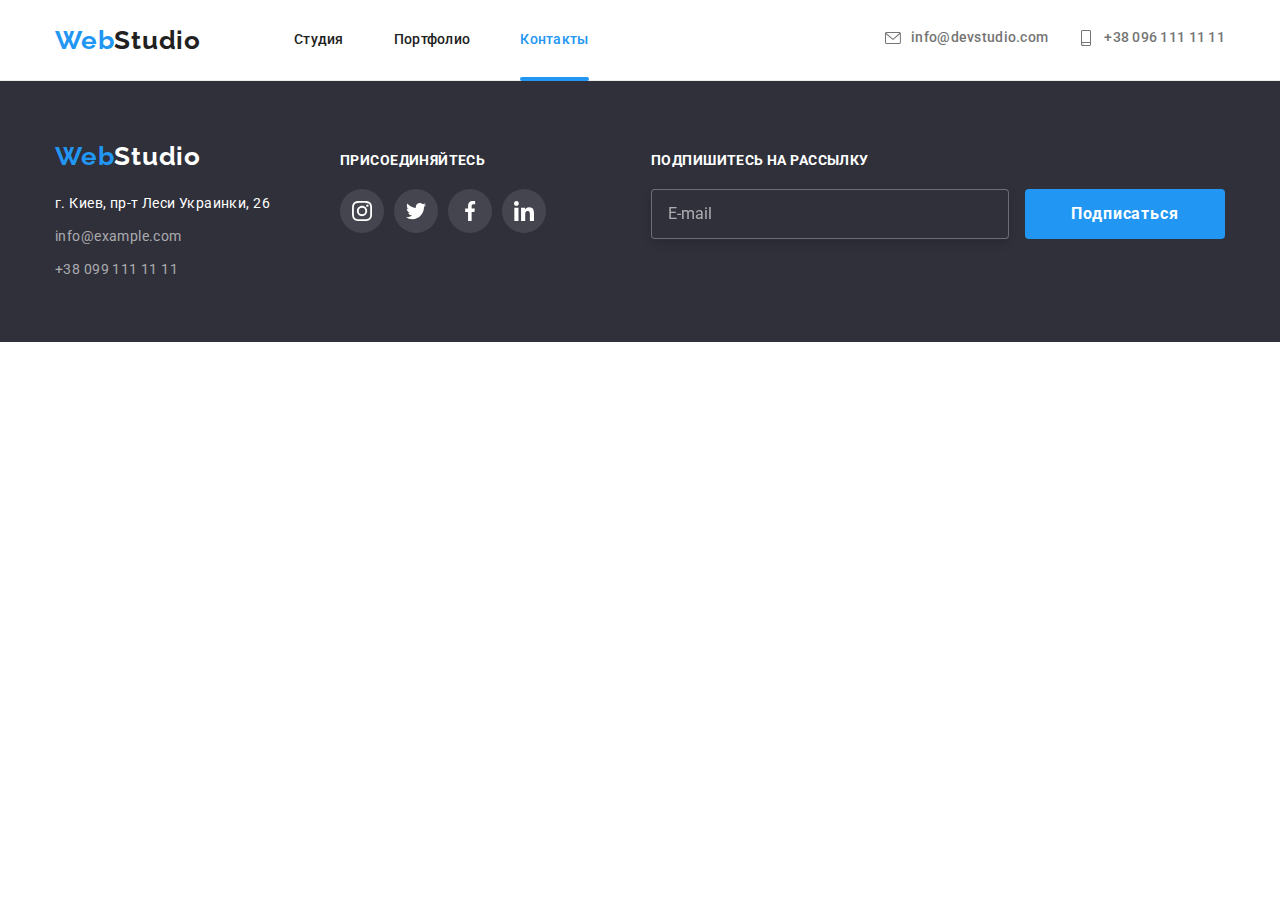
==== contacts.html @ 68cc7a96 "Initial commit" ====
<!DOCTYPE html>
<html lang="ru">
<head>
    <meta charset="UTF-8">
    <meta http-equiv="X-UA-Compatible" content="IE=edge">
    <meta name="viewport" content="width=device-width, initial-scale=1.0">
    <title>Contacts</title>
    <link href="https://fonts.googleapis.com/css2?family=Raleway:wght@700&family=Roboto:wght@400;500;700;900&display=swap"
        rel="stylesheet">
    <link rel="stylesheet" href="https://cdnjs.cloudflare.com/ajax/libs/modern-normalize/1.0.0/modern-normalize.min.css" />
    <link rel="stylesheet" href="./css/styles.css">
</head>
<body>
    <!-- Шапка -->
<header class="page-header">
    <div class="container flex-container">
        <nav class="nav-box">
            <a href="" class="logo"><span class="accent">Web</span>Studio</a>
            <ul class="site-nav list">
                <li class="item">
                    <a href="./index.html" class="link">Студия</a>
                </li>
                <li class="item">
                    <a href="./portfolio.html" class="link ">Портфолио</a>
                </li>
                <li class="item">
                    <a href="./contacts.html" class="link current">Контакты</a>
                </li>
            </ul>
        </nav>
        <ul class="contacts list">
            <li class="contacts-item">
                <a href="mailto:info@devstudio.com" class="email">
                    <svg class="header-icon" width="16px">
                        <use href="./images/icons.svg#icon-envelope">
                        </use>
                    </svg>info@devstudio.com
                </a>
            </li>
            <li class="contacts-item">
                <a href="tel:+380961111111" class="tel">
                    <svg class="header-icon" width="16px">
                        <use href="./images/icons.svg#icon-smartphone"></use>
                    </svg>+38 096 111 11 11
                </a>
            </li>
        </ul>
    </div>
</header>
    
<!--Подвал-->
<footer class="footer">
    <div class="container">
        <div class="adress-thumb"><a href="./index.html" class="logo"><span class="accent">Web</span>Studio</a>
            <address class="address">
                <span class="footer-text">г. Киев, пр-т Леси Украинки, 26</span>
                <ul class="list">
                    <li class="footer-list">
                        <a href="mailto:info@example.com" class="contacts">info@example.com</a>
                    </li>
                    <li class="footer-list">
                        <a href="tel:+380991111111" class="contacts">+38 099 111 11 11</a>
                    </li>
                </ul>
            </address>
        </div>
        <div class="footer-links">
            <p class="footer-links-title">присоединяйтесь</p>
            <ul class="social-list list">
                <li class="social-item">
                    <a href="" class="social-link" aria-label="Instagram"><svg class="social-icon" width="20"
                            height="20">
                            <use href="./images/icons.svg#icon-instagram"></use>
                        </svg>
                    </a>
                </li>
                <li class="social-item">
                    <a href="" class="social-link" aria-label="Twitter"><svg class="social-icon" width="20" height="20">
                            <use href="./images/icons.svg#icon-twitter"></use>
                        </svg>
                    </a>
                </li>
                <li class="social-item">
                    <a href="" class="social-link" aria-label="Facebook">
                        <svg class="social-icon" width="20" height="20">
                            <use href="./images/icons.svg#icon-facebook"></use>
                        </svg>
                    </a>
                </li>
                <li class="social-item">
                    <a href="" class="social-link" aria-label="Linkedin">
                        <svg class="social-icon" width="20" height="20">
                            <use href="./images/icons.svg#icon-linkedin"></use>
                        </svg>
                    </a>
                </li>
            </ul>
        </div>
        <div class="subscription">
            <h2 class="footer-links-title">Подпишитесь на рассылку</h2>
            <form class="footer-form">
                <input type="email" name="subscription" placeholder="E-mail">
                <button type="submit" class="button">Подписаться</button>
            </form>
        </div>
    </div>

</footer>
    </body>
</html>
---- css/styles.css ----
:root {
  /* Text colors */
  --text-color: #757575;
  --title-color: #212121;
  --white-color: #ffffff;
  --white-transparency-06: rgba(255, 255, 255, 0.6);
  --modal-placeholder-color: rgba(117, 117, 117, 0.5);
  --footer-placeholder-color: rgba(255, 255, 255, 0.6);

  /* Button colors */
  --accent-color: #2196f3;
  --hover-color: #188ce8;

  /* Background colors */
  --primary-bkgrnd: #ffffff;
  --secondary-bkgrnd: #f5f4fa;
  --button-bkgrnd: #f5f4fa;
  --hero-bkgrnd: #c4c4c4;
  --icon-bkgrnd: #f5f4fa;
  --footer-icon-bkgrnd: rgba(255, 255, 255, 0.1);
  --card-overlay: rgba(33, 150, 243, 0.9);
  --footer-background-color: rgba(47, 48, 58, 1);

  /* Border colors */
  --header-border: #ececec;
  --portfolio-card-border: #eeeeee;
  --clients-border: #afb1b8;

  /* Timing function */
  --timing-function: cubic-bezier(0.4, 0, 0.2, 1);

  /* Тень */
  --filter-button-shadow: 0px 3px 1px rgba(0, 0, 0, 0.1),
    0px 1px 2px rgba(0, 0, 0, 0.08), 0px 2px 2px rgba(0, 0, 0, 0.12);
  --team-card-shadow: 0px 1px 3px rgba(0, 0, 0, 0.12),
    0px 1px 1px rgba(0, 0, 0, 0.14), 0px 2px 1px rgba(0, 0, 0, 0.2);
  --portfolio-card-shadow: 0px 1px 1px rgba(0, 0, 0, 0.12),
    0px 4px 4px rgba(0, 0, 0, 0.06), 1px 4px 6px rgba(0, 0, 0, 0.16);

  /* icon colors */
  --icon-color: #afb1b8;
  --form-icon-color: rgba(33, 33, 33, 1);
  --checkbox-color: rgba(33, 33, 33, 1);

  /* Overlay color */
  --Hero-overlay: rgba(47, 48, 58, 0.4);

  /* Cards distance */
  --cards-gap: 30px;
}

/* ОБЩИЕ СТИЛИ */
body {
  background-color: var(--primary-bkgrnd);
  color: var(--text-color);
  font-family: roboto, sans-serif;
}

.list {
  list-style: none;
  margin: 0;
  padding: 0;
}

.container {
  margin: 0 auto;
  width: 1200px;
  padding: 0 15px;
}

img {
  display: block;
  max-width: 100%;
}

/* Скрытие заголовков */
.visually-hidden {
  position: absolute;
  width: 1px;
  height: 1px;
  margin: -1px;
  border: 0;
  padding: 0;
  white-space: nowrap;
  clip-path: inset(100%);
  clip: rect(0 0 0 0);
  overflow: hidden;
}

/* ШАПКА САЙТА */

.page-header {
  border-bottom: 1px solid var(--header-border);
}

.flex-container {
  display: flex;
}

.logo {
  display: block;
  margin-right: 93px;
  color: var(--title-color);
  text-decoration: none;
  font-family: Raleway, sans-serif;
  font-weight: 700;
  font-size: 26px;
  line-height: 1.19;
  letter-spacing: 0.03em;
}

.accent {
  color: var(--accent-color);
}

/* Навигация сайта */

.nav-box {
  display: flex;
  align-items: center;
}

.site-nav {
  display: flex;
}

.site-nav > .item:not(:last-child) {
  margin-right: 50px;
}

.site-nav .link {
  display: block;
  padding-top: 32px;
  padding-bottom: 32px;
  color: var(--title-color);
  text-decoration: none;
  font-weight: 500;
  font-size: 14px;
  line-height: 1.14;
  letter-spacing: 0.02em;
  transition: color 250ms var(--timing-function);
}

.site-nav .item {
  position: relative;
}

.site-nav .current.link::after {
  content: '';
  display: block;
  position: absolute;
  bottom: -1px;
  width: 100%;
  height: 4px;
  border-radius: 2px;
  background-color: var(--accent-color);
}

.site-nav .link:hover,
.site-nav .link:focus {
  color: var(--accent-color);
}

.link.current {
  color: var(--accent-color);
}

/* Контакты */

.email {
  color: var(--text-color);
  display: inline-flex;
  align-items: center;
  transition: color 250ms var(--timing-function);
}

.tel {
  color: var(--text-color);
  display: inline-flex;
  align-items: center;
  transition: color 250ms var(--timing-function);
}

.contacts .email,
.contacts .tel {
  text-decoration: none;
  font-weight: 500;
  font-size: 14px;
  line-height: 1.14;
  letter-spacing: 0.02em;
}

.header-icon {
  width: 16px;
  height: 16px;
  margin-right: 10px;
  fill: currentColor;
}

.contacts-item + .contacts-item {
  margin-left: 30px;
}

.page-header .contacts {
  display: flex;
  margin-left: auto;
  align-items: center;
}

.email:hover,
.email:focus {
  color: var(--accent-color);
}

.tel:hover,
.tel:focus {
  color: var(--accent-color);
}

/* ГЕРОЙ */

.hero {
  padding-top: 200px;
  padding-bottom: 200px;
  text-align: center;
  color: var(--white-color);
  width: 1600px;
  height: 600px;
  margin-left: auto;
  margin-right: auto;
  background-image: linear-gradient(var(--Hero-overlay), var(--Hero-overlay)),
    url(../images/bgrnd-img.jpg);
  background-color: var(--hero-bkgrnd);
}

.hero-title {
  margin-top: 0;
  margin-bottom: 30px;
  margin-right: auto;
  margin-left: auto;
  max-width: 696px;
  font-weight: 900;
  font-size: 44px;
  line-height: 1.36;
  letter-spacing: 0.06em;
  text-transform: uppercase;
  text-align: center;
}

/* Кнопка */

.button {
  border: none;
  display: inline-block;
  min-width: 200px;
  border-radius: 4px;
  padding: 10px 32px;
  background-color: var(--accent-color);
  color: var(--white-color);
  transition: background-color 250ms var(--timing-function);

  font-family: Roboto;
  font-weight: 700;
  font-size: 16px;
  line-height: 1.87;
  cursor: pointer;
  align-items: center;
  text-align: center;
  letter-spacing: 0.06em;
}

.button:hover,
button:focus {
  background-color: var(--hover-color);
}

.title {
  margin: 0;
  color: var(--title-color);
  font-weight: 700;
  font-size: 36px;
  line-height: 1.17;
  text-align: center;
  letter-spacing: 0.03em;
}

/* Модальное окно */

.hero-backdrop {
  position: fixed;
  left: 0;
  top: 0;
  width: 100%;
  height: 100%;
  background-color: rgba(0, 0, 0, 0.2);
  opacity: 1;
  transition: opacity 250ms var(--timing-function);
}

.hero-backdrop.is-hidden {
  opacity: 0;
  pointer-events: none;
}

.hero-backdrop.is-hidden .hero-modal {
  transform: translate(-50%, -50%) scale(0.5);
}

.hero-modal {
  position: absolute;
  z-index: 100;
  width: 528px;
  padding-top: 40px;
  padding-bottom: 40px;
  padding-left: 41px;
  padding-right: 39px;
  top: 50%;
  left: 50%;
  transform: translate(-50%, -50%) scale(1);
  background-color: var(--white-color);
  border-radius: 4px;
  transition: transform 250ms var(--timing-function);
  box-shadow: 0px 1px 3px rgba(0, 0, 0, 0.12), 0px 1px 1px rgba(0, 0, 0, 0.14),
    0px 2px 1px rgba(0, 0, 0, 0.2);
}

.button-close {
  position: absolute;
  display: inline-flex;
  top: 8px;
  right: 4px;
  border-radius: 50%;
  width: 30px;
  height: 30px;
  padding: 0;
  border: 1px solid rgba(0, 0, 0, 0.1);
  background-color: var(--white-color);
  color: #000;
  justify-content: center;
  align-items: center;
  transition: background-color 250ms var(--timing-function);
}

.icon-close {
  width: 18px;
  height: 18px;
  fill: currentColor;
  transition: color 250ms var(--timing-function);
}

.button-close:hover,
.button-close:focus {
  color: var(--accent-color);
}

/*формы модального окна  */

.form-title {
  display: block;
  color: var(--title-color);
  margin-bottom: 20px;
  text-align: center;
  Font-style: Bold;
  Font-size: 20px;
  Line-height: 1.15;
  Letter-spacing: 3%;
}

.form-label {
  color: var(--text-color);
  text-align: left;
  font-size: 12px;
  line-height: 1.17;
}

.order-form textarea {
  resize: none;
}

.inputarea {
  width: 448px;
  margin: 0;
  margin-left: auto;
  margin-right: auto;
  padding: 0;
  list-style: none;
  display: flex;
  flex-direction: column;
}

.inputarea-item {
  position: relative;
  display: flex;
  flex-direction: column;
}

.inputarea-item:not(:last-child) {
  margin-bottom: 10px;
}

.inputarea-item:last-child {
  margin-bottom: 20px;
}

.inputarea-item label {
  margin-bottom: 4px;
}

.inputarea-item input {
  border: 1px solid rgba(33, 33, 33, 0.2);
  border-radius: 4px;
  padding: 11px 12px;
  padding-left: 42px;
  transition: border 250ms var(--timing-function);
}

.form-input:focus {
  border: 1px solid #2196f3;
  box-sizing: border-box;
  border-radius: 4px;
  outline: transparent;
}

.form-input:focus ~ .form-thumb{
  color: var(--accent-color);
}

.form-icon {
  position: absolute;
  bottom: 11px;
  left: 12px;
  fill: currentColor;
}

.form-thumb{
  color: var(--form-icon-color);
  transition: color 250ms var(--timing-function);
}

.inputarea-item textarea::placeholder {
  font-size: 14px;
  line-height: 1.14;
  color: var(--modal-placeholder-color);
}

.inputarea-item textarea {
  padding: 12px 16px;
  border: 1px solid rgba(33, 33, 33, 0.2);
  border-radius: 4px;
  height: 138px;
  transition: border 250ms var(--timing-function);
}

/* Форма принятия условий */

.order-form button {
  display: block;
  margin-left: auto;
  margin-right: auto;
}

.agreement-form label {
  font-size: 14px;
  line-height: 1.71;
}

.agreement-form a {
  color: var(--accent-color);
}

.agreement-form {
  position: relative;
  display: flex;
  align-items: center;
  justify-content: center;
  margin-bottom: 30px;
}

/* Чекбокс */

.form-checkbox{
  width: 16px;
  height: 15px;
  }

.checkbox-icon{
position: absolute;
top: 50%;
left: 13px;
transform: translate(0, -50%);
fill: var(--checkbox-color);
transition: background-color 250ms var(--timing-function);
}

.checkbox-input:checked ~ .form-checkbox .checkbox-icon{
background-color: var(--accent-color);
border-radius: 1px;
fill: var(--white-color);
}

.active{
  fill: transparent;
  transition: fill 250ms var(--timing-function);
}

/* ОСОБЕННОСТИ */

.features-list {
  display: flex;
}

.features-list > .item:not(:last-child) {
  margin-right: 30px;
}

.features-list .item {
  flex-basis: 270px;
}

.features {
  padding-top: 94px;
  padding-bottom: 94px;
}

.features-list .feature-title {
  color: var(--title-color);
  font-weight: 700;
  font-size: 14px;
  line-height: 1.14;
  letter-spacing: 0.03em;
  text-transform: uppercase;
}

.features-list .feature-text {
  color: var(--text-color);
  font-size: 14px;
  line-height: 1.71;
  letter-spacing: 0.03em;
}

.feature-title {
  margin: 0 0 10px;
}

.feature-text {
  margin: 0;
}

/* Оформление иконки */

.thumb {
  display: flex;
  justify-content: center;
  align-items: center;
  height: 120px;
  margin-bottom: 30px;
  background-color: var(--icon-bkgrnd);
  border-radius: 4px;
}

.feature-icon {
  width: 70px;
  height: 70px;
}

/* НАШЕ ЗАНЯТИЕ */

.jobs-list {
  display: flex;
}

.jobs-list .item + .item {
  margin-left: 30px;
}

.jobs {
  padding-bottom: 94px;
}

.jobs .title {
  margin-bottom: 50px;
}

.jobs-thumb {
  position: relative;
  z-index: -100;
}

.text-area > .jobs-descr {
  margin: 0;
}

.text-area {
  content: '';
  position: absolute;
  display: inline-flex;
  left: 0;
  bottom: 0;
  width: 100%;
  min-height: 70px;
  align-items: center;
  justify-content: center;
  background-color: rgba(47, 48, 58, 0.8);
}

/* НАША КОМАНДА*/

.team-list {
  display: flex;
  flex-wrap: wrap;
  margin-top: calc(-1 * var(--cards-gap));
  margin-left: calc(-1 * var(--cards-gap));
}

.team-list .item {
  background-color: var(--white-color);
}

.team-list > .item {
  flex-basis: calc(100% / 4 - var(--cards-gap));
  margin-top: var(--cards-gap);
  margin-left: var(--cards-gap);
  box-shadow: var(--team-card-shadow);
  border-radius: 0px 0px 4px 4px;
}

.team-card-content {
  padding-top: 30px;
  padding-bottom: 30px;
  padding-left: 32px;
  padding-right: 32px;
}

.team {
  padding-top: 94px;
  padding-bottom: 94px;
  background-color: var(--secondary-bkgrnd);
}

.team .title {
  margin-bottom: 50px;
}

.team .name {
  text-align: center;
  margin: 0 0 10px;
  color: var(--title-color);
  font-weight: 500;
  font-size: 16px;
  line-height: 1.19;
  letter-spacing: 0.03em;
}

.team .prof {
  text-align: center;
  margin: 0;
  margin-bottom: 16px;
  font-size: 16px;
  line-height: 1.19;
  letter-spacing: 0.03em;
}

/* Ссылки на соц. сети */
.social-list {
  display: flex;
  justify-content: center;
}

.social-item + .social-item {
  margin-left: 10px;
}

.social-link {
  display: inline-flex;
  justify-content: center;
  align-items: center;
  border-radius: 50%;
  width: 44px;
  height: 44px;
  color: var(--icon-color);
  transition: background-color 250ms var(--timing-function),
    color 250ms var(--timing-function);
}

.social-icon {
  fill: currentColor;
  background-size: 50px;
}

.social-link:hover,
.social-link:focus {
  background-color: var(--accent-color);
  color: var(--white-color);
}

/* КЛИЕНТЫ */

.clients {
  padding-top: 94px;
  padding-bottom: 94px;
}

.clients-title {
  margin-bottom: 50px;
}

.clients-list {
  display: flex;
}

.clients-item {
  display: inline-flex;
}

.clients-item + .clients-item {
  margin-left: 30px;
}

.clients-link {
  min-width: 170px;
  min-height: 92px;
  flex-basis: 170px;
  display: inline-flex;
  justify-content: center;
  align-items: center;
  border: 1px solid var(--clients-border);
  color: var(--icon-color);
  border-radius: 4px;
  transition: color 250ms var(--timing-function),
    border 250ms var(--timing-function);
}

.clients-link:hover,
.clients-link:focus {
  border: 1px solid var(--accent-color);
  color: var(--accent-color);
}

.clients-icon {
  fill: currentColor;
}

/* ПОРТФОЛИО */

.works {
  padding-top: 94px;
  padding-bottom: 94px;
}

.works .title {
  display: none;
}

/* Кнопки */

.button-list {
  display: flex;
  justify-content: center;
  margin-bottom: 50px;
}

.button-item + .button-item {
  margin-left: 8px;
}

.filter-btn {
  border-radius: 4px;
  border: none;
  padding: 6px 22px;
  min-width: 73px;
  color: var(--title-color);
  background-color: var(--button-bkgrnd);
  font-family: Roboto;
  font-weight: 500;
  font-size: 16px;
  line-height: 1.62;
  cursor: pointer;
  text-align: center;
  letter-spacing: 0.03em;
  transition: background-color 250ms var(--timing-function),
    color 250ms var(--timing-function), box-shadow 250ms var(--timing-function);
}

.filter-btn:hover,
.filter-btn:focus {
  color: var(--white-color);
  background-color: var(--accent-color);
  box-shadow: var(--filter-button-shadow);
}

/* Сетка */

.works-list {
  display: flex;
  flex-wrap: wrap;
  margin-top: calc(-1 * var(--cards-gap));
  margin-left: calc(-1 * var(--cards-gap));
}

.works-item {
  flex-basis: calc(100% / 3 - 30px);
  margin-left: var(--cards-gap);
  margin-top: var(--cards-gap);
}

.works-list .link {
  text-decoration: none;
  margin: 0;
}

.works-list .works-title {
  margin: 0 0 4px;
  color: var(--title-color);
  font-size: 18px;
  line-height: 2;
  letter-spacing: 0.06em;
}

.works-list .works-type {
  color: var(--text-color);
  font-size: 16px;
  line-height: 1.87;
  letter-spacing: 0.03em;
}

.card-content {
  border: 1px solid var(--portfolio-card-border);
  border-top: none;
  padding-top: 20px;
  padding-bottom: 20px;
  padding-left: 24px;
  padding-right: 24px;
}

.works-type {
  margin: 0;
}

.works-link {
  display: inline-block;
  transition: box-shadow 250ms var(--timing-function);
}

.works-link:hover,
.works-link:focus {
  box-shadow: var(--portfolio-card-shadow);
}

.works-thumb {
  position: relative;
  overflow: hidden;
}

.card-overlay {
  position: absolute;
  top: 0;
  left: 0;
  width: 100%;
  height: 100%;
  transform: translate(0, 100%);
  padding: 63px 24px;
  background-color: var(--card-overlay);
  opacity: 0;
  transition: transform 750ms var(--timing-function),
  opacity 750ms var(--timing-function);
}

.overlay-text {
  color: var(--white-color);
  font-weight: 400;
  font-size: 18px;
  line-height: 1.56;
  letter-spacing: 0.03em;
  margin: 0;
}

.works-link:hover .card-overlay,
.works-link:focus .card-overlay {
  transform: translate(0, 0);
  opacity: 1;
}

/* ФУТЕР */

.footer .logo {
  margin-right: 0;
  margin-bottom: 20px;
  color: var(--white-color);
}

.footer {
  padding-top: 60px;
  padding-bottom: 60px;
}

.address {
  color: var(--white-color);
  font-size: 14px;
  line-height: 1.71;
  letter-spacing: 0.03em;
  font-style: normal;
}

.footer .contacts {
  color: var(--white-transparency-06);
  text-decoration: none;
  font-style: normal;
  font-size: 14px;
  line-height: 1.71;
  letter-spacing: 0.03em;
  transition: color 250ms var(--timing-function);
}

.footer .contacts:hover,
.footer .contacts:focus {
  color: var(--accent-color);
}

.footer {
  background-color: var(--footer-background-color);
}

.footer-text {
  display: block;
  margin-bottom: 9px;
}

.footer-list + .footer-list {
  margin-top: 9px;
}

.footer-links-title {
  display: inline-block;
  margin-top: 0;
  margin-bottom: 20px;
  color: var(--white-color);
  font-weight: 700;
  font-size: 14px;
  line-height: 1.14;
  letter-spacing: 0.03em;
  text-transform: uppercase;
}

.footer-links .social-link {
  background-color: var(--footer-icon-bkgrnd);
}

.footer-links .social-link:hover,
.footer-links .social-link:focus {
  background-color: var(--accent-color);
}

.footer-links {
  margin-left: 70px;
}
.footer > .container {
  display: flex;
  align-items: baseline;
}

.footer-links .social-icon {
  fill: var(--white-color);
}

.footer-form input {
  width: 358px;
  height: 50px;
  background-color: var(--footer-background-color);
  border: 1px solid rgba(255, 255, 255, 0.3);
  outline: none;
  box-sizing: border-box;
  filter: drop-shadow(0px 4px 4px rgba(0, 0, 0, 0.15));
  border-radius: 4px;
  transition: border-color 250ms var(--timing-function);
}

.footer-form input:focus{
  border-color: 1px solid var(--white-color);
}

.subscription {
  margin-left: auto;
}

.subscription input {
  position: relative;
  z-index: 0;
  margin-right: 12px;
  padding: 15px 16px;
  color: var(--white-color);

}

.subscription input::placeholder {
  color: var(--footer-placeholder-color);
  font-family: 'Roboto';
  font-style: normal;
  font-weight: 400;
  font-size: 16px;
  line-height: 1.25;
}
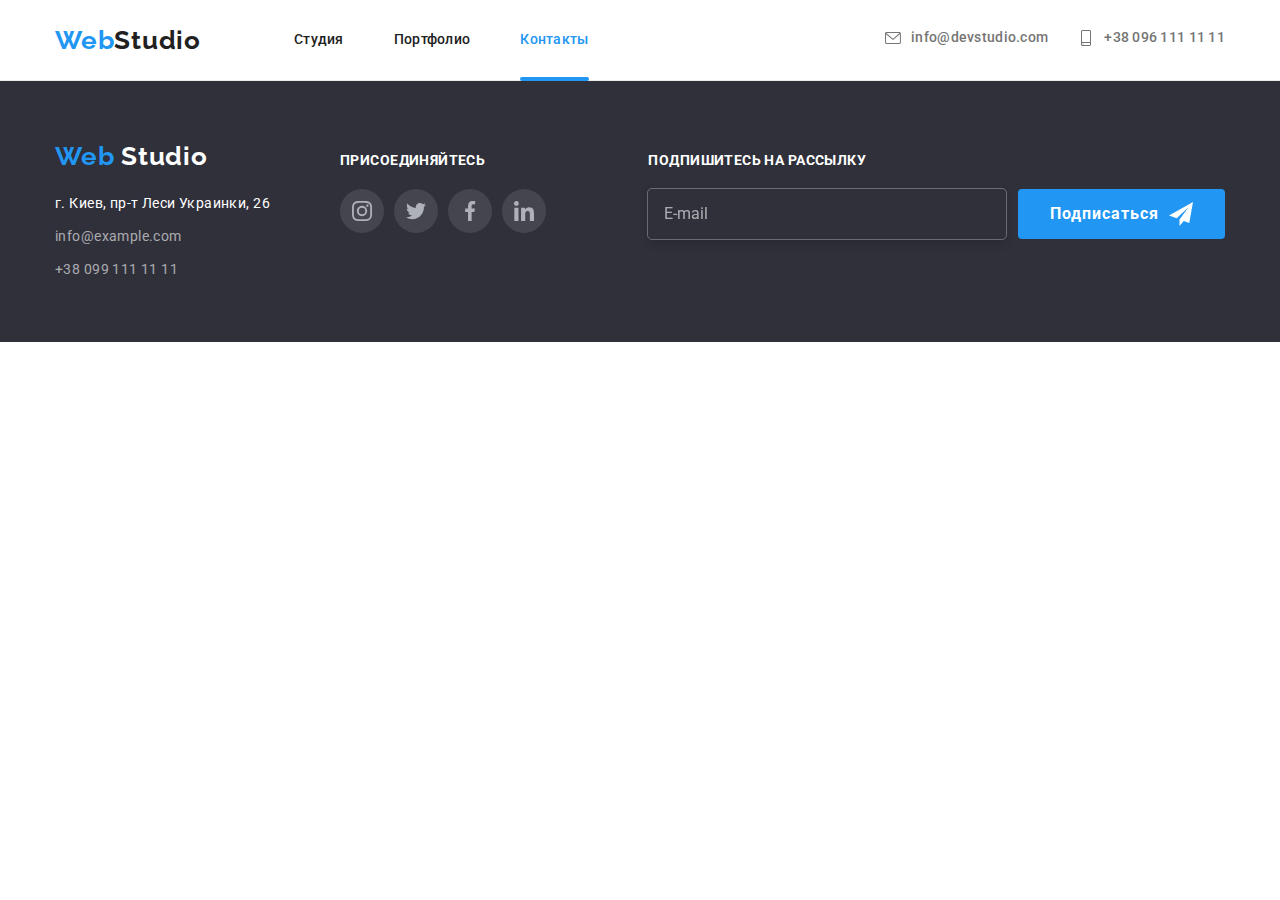
==== commit cb89b815: "Рефакторинг селекторов по БЭМ сборка стилей через SASS" ====
--- a/contacts.html
+++ b/contacts.html
@@ -8,99 +8,109 @@
     <link href="https://fonts.googleapis.com/css2?family=Raleway:wght@700&family=Roboto:wght@400;500;700;900&display=swap"
         rel="stylesheet">
     <link rel="stylesheet" href="https://cdnjs.cloudflare.com/ajax/libs/modern-normalize/1.0.0/modern-normalize.min.css" />
-    <link rel="stylesheet" href="./css/styles.css">
+    <link rel="stylesheet" href="./css/main.min.css">
 </head>
 <body>
-    <!-- Шапка -->
-<header class="page-header">
-    <div class="container flex-container">
-        <nav class="nav-box">
-            <a href="" class="logo"><span class="accent">Web</span>Studio</a>
-            <ul class="site-nav list">
-                <li class="item">
-                    <a href="./index.html" class="link">Студия</a>
+
+    <!--шапка сайта-->
+    <header class="page-header">
+        <div class="container flex-container">
+            <nav class="nav">
+                <a href="" class="logo logo--light-theme"><span class="logo__accent">Web</span>Studio</a>
+                <ul class="nav__list list">
+                    <li class="nav__item item">
+                        <a href="./index.html" class="nav__link  link">Студия</a>
+                    </li>
+                    <li class="nav__item item">
+                        <a href="./portfolio.html" class="nav__link">Портфолио</a>
+                    </li>
+                    <li class="nav__item item">
+                        <a href="./contacts.html" class="nav__link link nav__link--current link">Контакты</a>
+                    </li>
+                </ul>
+            </nav>
+            <ul class="contacts list">
+                <li class="contacts__item">
+                    <a href="mailto:info@devstudio.com" class="contacts__link link">
+                        <svg class="contacts__icon" width="16px">
+                            <use href="./images/icons.svg#icon-envelope">
+                            </use>
+                        </svg>info@devstudio.com
+                    </a>
                 </li>
-                <li class="item">
-                    <a href="./portfolio.html" class="link ">Портфолио</a>
-                </li>
-                <li class="item">
-                    <a href="./contacts.html" class="link current">Контакты</a>
+                <li class="contacts__item">
+                    <a href="tel:+380961111111" class="contacts__link">
+                        <svg class="contacts__icon" width="16px">
+                            <use href="./images/icons.svg#icon-smartphone"></use>
+                        </svg>+38 096 111 11 11
+                    </a>
                 </li>
             </ul>
-        </nav>
-        <ul class="contacts list">
-            <li class="contacts-item">
-                <a href="mailto:info@devstudio.com" class="email">
-                    <svg class="header-icon" width="16px">
-                        <use href="./images/icons.svg#icon-envelope">
-                        </use>
-                    </svg>info@devstudio.com
-                </a>
-            </li>
-            <li class="contacts-item">
-                <a href="tel:+380961111111" class="tel">
-                    <svg class="header-icon" width="16px">
-                        <use href="./images/icons.svg#icon-smartphone"></use>
-                    </svg>+38 096 111 11 11
-                </a>
-            </li>
-        </ul>
-    </div>
-</header>
+        </div>
+    </header>
     
 <!--Подвал-->
 <footer class="footer">
-    <div class="container">
-        <div class="adress-thumb"><a href="./index.html" class="logo"><span class="accent">Web</span>Studio</a>
+    <div class="container footer__container">
+        <div class="adress-thumb">
+            <a class="logo logo--dark-theme" href="./index.html">
+                <span class="logo__accent">Web</span>
+                Studio
+            </a>
             <address class="address">
-                <span class="footer-text">г. Киев, пр-т Леси Украинки, 26</span>
-                <ul class="list">
-                    <li class="footer-list">
-                        <a href="mailto:info@example.com" class="contacts">info@example.com</a>
+                <span class="adress__text">г. Киев, пр-т Леси Украинки, 26</span>
+                <ul class="adress__list list">
+                    <li class="adress__item">
+                        <a class="adress__link" href="mailto:info@example.com">info@example.com</a>
                     </li>
-                    <li class="footer-list">
-                        <a href="tel:+380991111111" class="contacts">+38 099 111 11 11</a>
+                    <li class="adress__item">
+                        <a class="adress__link" href="tel:+380991111111">+38 099 111 11 11</a>
                     </li>
                 </ul>
             </address>
         </div>
-        <div class="footer-links">
-            <p class="footer-links-title">присоединяйтесь</p>
-            <ul class="social-list list">
-                <li class="social-item">
-                    <a href="" class="social-link" aria-label="Instagram"><svg class="social-icon" width="20"
-                            height="20">
+        <div class="join-form">
+            <p class="join-form__title">присоединяйтесь</p>
+            <ul class="join-form__socials socials list">
+                <li class="socials__item">
+                    <a href="" class="socials__link socials__link--dark-theme" aria-label="Instagram"><svg
+                            class="socials__icon" width="20" height="20">
                             <use href="./images/icons.svg#icon-instagram"></use>
                         </svg>
                     </a>
                 </li>
-                <li class="social-item">
-                    <a href="" class="social-link" aria-label="Twitter"><svg class="social-icon" width="20" height="20">
+                <li class="socials__item">
+                    <a href="" class="socials__link socials__link--dark-theme" aria-label="Twitter"><svg
+                            class="socials__icon" width="20" height="20">
                             <use href="./images/icons.svg#icon-twitter"></use>
                         </svg>
                     </a>
                 </li>
-                <li class="social-item">
-                    <a href="" class="social-link" aria-label="Facebook">
-                        <svg class="social-icon" width="20" height="20">
+                <li class="socials__item">
+                    <a href="" class="socials__link socials__link--dark-theme" aria-label="Facebook">
+                        <svg class="socials__icon" width="20" height="20">
                             <use href="./images/icons.svg#icon-facebook"></use>
                         </svg>
                     </a>
                 </li>
-                <li class="social-item">
-                    <a href="" class="social-link" aria-label="Linkedin">
-                        <svg class="social-icon" width="20" height="20">
+                <li class="socials__item">
+                    <a href="" class="socials__link socials__link--dark-theme" aria-label="Linkedin">
+                        <svg class="socials__icon" width="20" height="20">
                             <use href="./images/icons.svg#icon-linkedin"></use>
                         </svg>
                     </a>
                 </li>
             </ul>
         </div>
-        <div class="subscription">
-            <h2 class="footer-links-title">Подпишитесь на рассылку</h2>
-            <form class="footer-form">
-                <input type="email" name="subscription" placeholder="E-mail">
-                <button type="submit" class="button">Подписаться</button>
+        <div class="subscription footer__subscription">
+            <h2 class="subscription__title">Подпишитесь на рассылку</h2>
+            <form class="subscription__form">
+                <input class="subscription__input" type="email" name="subscription" placeholder="E-mail">
+                <button class="button subscription__button" type="submit">Подписаться
+                    <svg class="button__icon" width="24" height="24">
+                        <use href="./images/icons.svg#icon-send">
+                    </svg>
+                </button>
             </form>
         </div>
     </div>
--- a/css/main.min.css
+++ b/css/main.min.css
@@ -0,0 +1,5 @@
+:root{--text-color: #757575;--title-color: #212121;--white-color: #ffffff;--white-transparency-06: rgba(255, 255, 255, 0.6);--modal-placeholder-color: rgba(117, 117, 117, 0.5);--footer-placeholder-color: rgba(255, 255, 255, 0.6);--accent-color: #2196f3;--hover-color: #188ce8;--primary-bkgrnd: #ffffff;--secondary-bkgrnd: #f5f4fa;--button-bkgrnd: #f5f4fa;--hero-bkgrnd: #c4c4c4;--icon-bkgrnd: #f5f4fa;--footer-icon-bkgrnd: rgba(255, 255, 255, 0.1);--card-overlay: rgba(33, 150, 243, 0.9);--footer-background-color: rgba(47, 48, 58, 1);--header-border: #ececec;--portfolio-card-border: #eeeeee;--clients-border: #afb1b8;--timing-function: cubic-bezier(0.4, 0, 0.2, 1);--filter-button-shadow: 0px 3px 1px rgba(0, 0, 0, 0.1),
+        0px 1px 2px rgba(0, 0, 0, 0.08), 0px 2px 2px rgba(0, 0, 0, 0.12);--team-card-shadow: 0px 1px 3px rgba(0, 0, 0, 0.12),
+        0px 1px 1px rgba(0, 0, 0, 0.14), 0px 2px 1px rgba(0, 0, 0, 0.2);--portfolio-card-shadow: 0px 1px 1px rgba(0, 0, 0, 0.12),
+        0px 4px 4px rgba(0, 0, 0, 0.06), 1px 4px 6px rgba(0, 0, 0, 0.16);--icon-color: #afb1b8;--order-form__icon-color: rgba(33, 33, 33, 1);--checkbox-color: rgba(33, 33, 33, 1);--Hero-overlay: rgba(47, 48, 58, 0.4);--cards-gap: 30px}body{background-color:var(--primary-bkgrnd);color:var(--text-color);font-family:roboto, sans-serif}.list{list-style:none;margin:0;padding:0}.container{margin:0 auto;width:1200px;padding:0 15px}.title{margin:0;color:var(--title-color);font-weight:700;font-size:36px;line-height:1.17;text-align:center;letter-spacing:0.03em}img{display:block;max-width:100%}.visually-hidden{position:absolute;width:1px;height:1px;margin:-1px;border:0;padding:0;white-space:nowrap;-webkit-clip-path:inset(100%);clip-path:inset(100%);clip:rect(0 0 0 0);overflow:hidden}.page-header{border-bottom:1px solid var(--header-border)}.flex-container{display:-webkit-box;display:-ms-flexbox;display:flex}.logo{display:block;text-decoration:none;font-family:Raleway, sans-serif;font-weight:700;font-size:26px;line-height:1.19;letter-spacing:0.03em}.logo--light-theme{margin-right:93px;color:var(--title-color)}.logo--dark-theme{margin-right:0;margin-bottom:20px;color:var(--white-color)}.logo__accent{color:var(--accent-color)}.nav{display:-webkit-box;display:-ms-flexbox;display:flex;-webkit-box-align:center;-ms-flex-align:center;align-items:center}.nav__list{display:-webkit-box;display:-ms-flexbox;display:flex}.nav__item{position:relative}.nav__item:not(:last-child){margin-right:50px}.nav__link{display:block;padding-top:32px;padding-bottom:32px;color:var(--title-color);text-decoration:none;font-weight:500;font-size:14px;line-height:1.14;letter-spacing:0.02em;-webkit-transition:color 250ms var(--timing-function);transition:color 250ms var(--timing-function)}.nav__link:hover,.nav__link:focus{color:var(--accent-color)}.nav__link--current{color:var(--accent-color)}.nav__link--current::after{content:'';display:block;position:absolute;bottom:-1px;width:100%;height:4px;border-radius:2px;background-color:var(--accent-color)}.contacts{display:-webkit-box;display:-ms-flexbox;display:flex;margin-left:auto;-webkit-box-align:center;-ms-flex-align:center;align-items:center}.contacts__item:last-child{margin-left:30px}.contacts__link{color:var(--text-color);display:-webkit-inline-box;display:-ms-inline-flexbox;display:inline-flex;-webkit-box-align:center;-ms-flex-align:center;align-items:center;-webkit-transition:color 250ms var(--timing-function);transition:color 250ms var(--timing-function);text-decoration:none;font-weight:500;font-size:14px;line-height:1.14;letter-spacing:0.02em}.contacts__link:hover,.contacts__link:focus{color:var(--accent-color)}.contacts__icon{width:16px;height:16px;margin-right:10px;fill:currentColor}.hero{padding-top:200px;padding-bottom:200px;text-align:center;color:var(--white-color);width:1600px;height:600px;margin-left:auto;margin-right:auto;background-image:-webkit-gradient(linear, left top, left bottom, from(var(--Hero-overlay)), to(var(--Hero-overlay))),url(../images/bgrnd-img.jpg);background-image:linear-gradient(var(--Hero-overlay), var(--Hero-overlay)),url(../images/bgrnd-img.jpg);background-color:var(--hero-bkgrnd)}.hero__title{margin-top:0;margin-bottom:30px;margin-right:auto;margin-left:auto;max-width:696px;font-weight:900;font-size:44px;line-height:1.36;letter-spacing:0.06em;text-transform:uppercase;text-align:center}.button{border:none;display:inline-block;min-width:200px;border-radius:4px;padding:10px 32px;background-color:var(--accent-color);color:var(--white-color);-webkit-transition:background-color 250ms var(--timing-function);transition:background-color 250ms var(--timing-function);font-family:Roboto;font-weight:700;font-size:16px;line-height:1.87;cursor:pointer;-webkit-box-align:center;-ms-flex-align:center;align-items:center;text-align:center;letter-spacing:0.06em}.button:hover,.button:focus{background-color:var(--hover-color)}.subscription__button{display:-webkit-box;display:-ms-flexbox;display:flex;-webkit-box-align:center;-ms-flex-align:center;align-items:center;-webkit-box-pack:center;-ms-flex-pack:center;justify-content:center}.button__icon{margin-left:10px}.button{border:none;display:inline-block;min-width:200px;border-radius:4px;padding:10px 32px;background-color:var(--accent-color);color:var(--white-color);-webkit-transition:background-color 250ms var(--timing-function);transition:background-color 250ms var(--timing-function);font-family:Roboto;font-weight:700;font-size:16px;line-height:1.87;cursor:pointer;-webkit-box-align:center;-ms-flex-align:center;align-items:center;text-align:center;letter-spacing:0.06em}.button:hover,.button:focus{background-color:var(--hover-color)}.subscription__button{display:-webkit-box;display:-ms-flexbox;display:flex;-webkit-box-align:center;-ms-flex-align:center;align-items:center;-webkit-box-pack:center;-ms-flex-pack:center;justify-content:center}.button__icon{margin-left:10px}.hero-backdrop{position:fixed;left:0;top:0;width:100%;height:100%;background-color:rgba(0,0,0,0.2);opacity:1;-webkit-transition:opacity 250ms var(--timing-function);transition:opacity 250ms var(--timing-function)}.hero-backdrop.is-hidden{opacity:0;pointer-events:none}.hero-backdrop.is-hidden .hero-modal{-webkit-transform:translate(-50%, -50%) scale(0.5);transform:translate(-50%, -50%) scale(0.5)}.hero-modal{position:absolute;z-index:100;width:528px;padding-top:40px;padding-bottom:40px;padding-left:41px;padding-right:39px;top:50%;left:50%;-webkit-transform:translate(-50%, -50%) scale(1);transform:translate(-50%, -50%) scale(1);background-color:var(--white-color);border-radius:4px;-webkit-transition:-webkit-transform 250ms var(--timing-function);transition:-webkit-transform 250ms var(--timing-function);transition:transform 250ms var(--timing-function);transition:transform 250ms var(--timing-function), -webkit-transform 250ms var(--timing-function);-webkit-box-shadow:0px 1px 3px rgba(0,0,0,0.12),0px 1px 1px rgba(0,0,0,0.14),0px 2px 1px rgba(0,0,0,0.2);box-shadow:0px 1px 3px rgba(0,0,0,0.12),0px 1px 1px rgba(0,0,0,0.14),0px 2px 1px rgba(0,0,0,0.2)}.button-close{position:absolute;display:-webkit-inline-box;display:-ms-inline-flexbox;display:inline-flex;top:8px;right:4px;border-radius:50%;width:30px;height:30px;padding:0;border:1px solid rgba(0,0,0,0.1);background-color:var(--white-color);color:#000;-webkit-box-pack:center;-ms-flex-pack:center;justify-content:center;-webkit-box-align:center;-ms-flex-align:center;align-items:center;-webkit-transition:background-color 250ms var(--timing-function);transition:background-color 250ms var(--timing-function)}.button-close:hover,.button-close:focus{color:var(--accent-color)}.button-close .button-close__icon{width:18px;height:18px;fill:currentColor;-webkit-transition:color 250ms var(--timing-function);transition:color 250ms var(--timing-function)}.order-form__title{display:block;color:var(--title-color);margin-bottom:20px;text-align:center;Font-style:Bold;Font-size:20px;Line-height:1.15;Letter-spacing:3%}.order-form__label{color:var(--text-color);text-align:left;margin-bottom:4px;font-size:12px;line-height:1.17}.inputarea{width:448px;margin:0;margin-left:auto;margin-right:auto;padding:0;list-style:none;display:-webkit-box;display:-ms-flexbox;display:flex;-webkit-box-orient:vertical;-webkit-box-direction:normal;-ms-flex-direction:column;flex-direction:column}.order-form__item{position:relative;display:-webkit-box;display:-ms-flexbox;display:flex;-webkit-box-orient:vertical;-webkit-box-direction:normal;-ms-flex-direction:column;flex-direction:column}.order-form__item:not(:last-child){margin-bottom:10px}.order-form__item:last-child{margin-bottom:20px}.order-form__input{border:1px solid rgba(33,33,33,0.2);border-radius:4px;padding:11px 12px;padding-left:42px;-webkit-transition:border 250ms var(--timing-function);transition:border 250ms var(--timing-function)}.order-form__input:focus{border:1px solid #2196f3;-webkit-box-sizing:border-box;box-sizing:border-box;border-radius:4px;outline:transparent}.order-form__input:focus ~ .order-form__thumb{color:var(--accent-color)}.order-form__icon{position:absolute;bottom:11px;left:12px;fill:currentColor}.order-form__thumb{color:var(--order-form__icon-color);-webkit-transition:color 250ms var(--timing-function);transition:color 250ms var(--timing-function)}.order-form__textarea{padding:12px 16px;border:1px solid rgba(33,33,33,0.2);border-radius:4px;height:138px;resize:none;-webkit-transition:border 250ms var(--timing-function);transition:border 250ms var(--timing-function)}.order-form__textarea::-webkit-input-placeholder{font-size:14px;line-height:1.14;color:var(--modal-placeholder-color)}.order-form__textarea:-ms-input-placeholder{font-size:14px;line-height:1.14;color:var(--modal-placeholder-color)}.order-form__textarea::-ms-input-placeholder{font-size:14px;line-height:1.14;color:var(--modal-placeholder-color)}.order-form__textarea::placeholder{font-size:14px;line-height:1.14;color:var(--modal-placeholder-color)}.order-form__textarea:focus{border:1px solid #2196f3;-webkit-box-sizing:border-box;box-sizing:border-box;border-radius:4px;outline:transparent}.agreement-form{position:relative;display:-webkit-box;display:-ms-flexbox;display:flex;-webkit-box-align:center;-ms-flex-align:center;align-items:center;-webkit-box-pack:center;-ms-flex-pack:center;justify-content:center;margin-bottom:30px}.agreement-form__button{display:block;margin-left:auto;margin-right:auto}.agreement-form__label{font-size:14px;line-height:1.71}.agreement-form__link{color:var(--accent-color)}.checkbox{width:16px;height:15px}.checkbox__icon{position:absolute;top:50%;left:13px;-webkit-transform:translate(0, -50%);transform:translate(0, -50%);fill:var(--checkbox-color);-webkit-transition:background-color 250ms var(--timing-function);transition:background-color 250ms var(--timing-function)}.agreement-form__checkbox:checked ~ .checkbox .checkbox__icon{background-color:var(--accent-color);border-radius:1px;fill:var(--white-color)}.checkbox__icon--active{fill:transparent;-webkit-transition:fill 250ms var(--timing-function);transition:fill 250ms var(--timing-function)}.features{padding-top:94px;padding-bottom:94px}.features__list{display:-webkit-box;display:-ms-flexbox;display:flex}.features__icon{width:70px;height:70px}.features__thumb{display:-webkit-box;display:-ms-flexbox;display:flex;-webkit-box-pack:center;-ms-flex-pack:center;justify-content:center;-webkit-box-align:center;-ms-flex-align:center;align-items:center;height:120px;margin-bottom:30px;background-color:var(--icon-bkgrnd);border-radius:4px}.features__text{margin:0;color:var(--text-color);font-size:14px;line-height:1.71;letter-spacing:0.03em}.features__title{margin:0 0 10px;color:var(--title-color);font-weight:700;font-size:14px;line-height:1.14;letter-spacing:0.03em;text-transform:uppercase}.features__item{-ms-flex-preferred-size:270px;flex-basis:270px}.features__item:not(:last-child){margin-right:30px}.jobs{padding-bottom:94px}.jobs__title{margin-bottom:50px}.jobs__list{display:-webkit-box;display:-ms-flexbox;display:flex}.jobs__thumb{position:relative;z-index:-100}.jobs__item:not(:first-child){margin-left:30px}.jobs__text-area{position:absolute;display:-webkit-inline-box;display:-ms-inline-flexbox;display:inline-flex;left:0;bottom:0;width:100%;min-height:70px;-webkit-box-align:center;-ms-flex-align:center;align-items:center;-webkit-box-pack:center;-ms-flex-pack:center;justify-content:center;background-color:rgba(47,48,58,0.8)}.jobs__text{display:inline-block;color:var(--white-color);font-weight:700;font-size:14px;line-height:1.14;letter-spacing:0.03em;text-transform:uppercase}.team{padding-top:94px;padding-bottom:94px;background-color:var(--secondary-bkgrnd)}.team__title{margin-bottom:50px}.team__list{display:-webkit-box;display:-ms-flexbox;display:flex;-ms-flex-wrap:wrap;flex-wrap:wrap;margin-top:calc(-1 * var(--cards-gap));margin-left:calc(-1 * var(--cards-gap))}.team__card{background-color:var(--white-color);-ms-flex-preferred-size:calc(100% / 4 - var(--cards-gap));flex-basis:calc(100% / 4 - var(--cards-gap));margin-top:var(--cards-gap);margin-left:var(--cards-gap);-webkit-box-shadow:var(--team-card-shadow);box-shadow:var(--team-card-shadow);border-radius:0px 0px 4px 4px}.team__content{padding-top:30px;padding-bottom:30px;padding-left:32px;padding-right:32px}.team__name{text-align:center;margin:0 0 10px;color:var(--title-color);font-weight:500;font-size:16px;line-height:1.19;letter-spacing:0.03em}.team__prof{text-align:center;margin:0;margin-bottom:16px;font-size:16px;line-height:1.19;letter-spacing:0.03em}.socials{display:-webkit-box;display:-ms-flexbox;display:flex;-webkit-box-pack:center;-ms-flex-pack:center;justify-content:center}.socials__item:not(:first-child){margin-left:10px}.socials__icon{fill:currentColor;background-size:50px}.socials__link{display:-webkit-inline-box;display:-ms-inline-flexbox;display:inline-flex;-webkit-box-pack:center;-ms-flex-pack:center;justify-content:center;-webkit-box-align:center;-ms-flex-align:center;align-items:center;border-radius:50%;width:44px;height:44px;color:var(--icon-color);-webkit-transition:background-color 250ms var(--timing-function),color 250ms var(--timing-function);transition:background-color 250ms var(--timing-function),color 250ms var(--timing-function)}.socials__link:hover,.socials__link:focus{background-color:var(--accent-color);color:var(--white-color)}.socials__link--dark-theme{background-color:var(--footer-icon-bkgrnd)}.clients{padding-top:94px;padding-bottom:94px}.clients__title{margin-bottom:50px}.clients__list{display:-webkit-box;display:-ms-flexbox;display:flex}.clients__item{display:-webkit-inline-box;display:-ms-inline-flexbox;display:inline-flex}.clients__item:not(:first-child){margin-left:30px}.clients__icon{fill:currentColor}.clients__link{min-width:170px;min-height:92px;-ms-flex-preferred-size:170px;flex-basis:170px;display:-webkit-inline-box;display:-ms-inline-flexbox;display:inline-flex;-webkit-box-pack:center;-ms-flex-pack:center;justify-content:center;-webkit-box-align:center;-ms-flex-align:center;align-items:center;border:1px solid var(--clients-border);color:var(--icon-color);border-radius:4px;-webkit-transition:color 250ms var(--timing-function),border 250ms var(--timing-function);transition:color 250ms var(--timing-function),border 250ms var(--timing-function)}.clients__link:hover,.clients__link:focus{border:1px solid var(--accent-color);color:var(--accent-color)}.works{display:-webkit-box;display:-ms-flexbox;display:flex;-ms-flex-wrap:wrap;flex-wrap:wrap;padding-top:94px;padding-bottom:94px;margin-top:calc(-1 * var(--cards-gap));margin-left:calc(-1 * var(--cards-gap))}.works__item{-ms-flex-preferred-size:calc(100% / 3 - 30px);flex-basis:calc(100% / 3 - 30px);margin-left:var(--cards-gap);margin-top:var(--cards-gap)}.works__thumb{position:relative;overflow:hidden}.works__link{display:inline-block;text-decoration:none;margin:0;-webkit-transition:-webkit-box-shadow 250ms var(--timing-function);transition:-webkit-box-shadow 250ms var(--timing-function);transition:box-shadow 250ms var(--timing-function);transition:box-shadow 250ms var(--timing-function), -webkit-box-shadow 250ms var(--timing-function)}.works__link:hover,.works__link:focus{-webkit-box-shadow:var(--portfolio-card-shadow);box-shadow:var(--portfolio-card-shadow)}.works__link:hover .card-overlay,.works__link:focus .card-overlay{-webkit-transform:translate(0, 0);transform:translate(0, 0);opacity:1}.works__content{border:1px solid var(--portfolio-card-border);border-top:none;padding-top:20px;padding-bottom:20px;padding-left:24px;padding-right:24px}.works__title{margin:0 0 4px;color:var(--title-color);font-size:18px;line-height:2;letter-spacing:0.06em}.works__type{margin:0;color:var(--text-color);font-size:16px;line-height:1.87;letter-spacing:0.03em}.card-overlay{position:absolute;top:0;left:0;width:100%;height:100%;-webkit-transform:translate(0, 100%);transform:translate(0, 100%);padding:63px 24px;background-color:var(--card-overlay);opacity:0;-webkit-transition:opacity 750ms var(--timing-function),-webkit-transform 750ms var(--timing-function);transition:opacity 750ms var(--timing-function),-webkit-transform 750ms var(--timing-function);transition:transform 750ms var(--timing-function),opacity 750ms var(--timing-function);transition:transform 750ms var(--timing-function),opacity 750ms var(--timing-function),-webkit-transform 750ms var(--timing-function)}.card-overlay__text{color:var(--white-color);font-weight:400;font-size:18px;line-height:1.56;letter-spacing:0.03em;margin:0}.button-set{display:-webkit-box;display:-ms-flexbox;display:flex;-webkit-box-pack:center;-ms-flex-pack:center;justify-content:center;margin-bottom:50px}.button-set__item:not(:first-child){margin-left:8px}.button-filter{border-radius:4px;border:none;padding:6px 22px;min-width:73px;color:var(--title-color);background-color:var(--button-bkgrnd);font-family:Roboto;font-weight:500;font-size:16px;line-height:1.62;cursor:pointer;text-align:center;letter-spacing:0.03em;-webkit-transition:background-color 250ms var(--timing-function),color 250ms var(--timing-function),-webkit-box-shadow 250ms var(--timing-function);transition:background-color 250ms var(--timing-function),color 250ms var(--timing-function),-webkit-box-shadow 250ms var(--timing-function);transition:background-color 250ms var(--timing-function),color 250ms var(--timing-function),box-shadow 250ms var(--timing-function);transition:background-color 250ms var(--timing-function),color 250ms var(--timing-function),box-shadow 250ms var(--timing-function),-webkit-box-shadow 250ms var(--timing-function)}.button-filter:hover,.button-filter:focus{color:var(--white-color);background-color:var(--accent-color);-webkit-box-shadow:var(--filter-button-shadow);box-shadow:var(--filter-button-shadow)}.footer{padding-top:60px;padding-bottom:60px;background-color:var(--footer-background-color)}.footer__container{display:-webkit-box;display:-ms-flexbox;display:flex;-webkit-box-align:baseline;-ms-flex-align:baseline;align-items:baseline}.address{color:var(--white-color);font-size:14px;line-height:1.71;letter-spacing:0.03em;font-style:normal}.adress__link{color:var(--white-transparency-06);text-decoration:none;font-style:normal;font-size:14px;line-height:1.71;letter-spacing:0.03em;-webkit-transition:color 250ms var(--timing-function);transition:color 250ms var(--timing-function)}.adress__link:hover,.adress__link:focus{color:var(--accent-color)}.adress__text{display:block;margin-bottom:9px}.adress__item:not(:first-child){margin-top:9px}.join-form{margin-left:70px}.join-form__title{display:inline-block;margin-top:0;margin-bottom:20px;color:var(--white-color);font-weight:700;font-size:14px;line-height:1.14;letter-spacing:0.03em;text-transform:uppercase}.subscription{margin-left:auto}.subscription__title{display:inline-block;margin-top:0;margin-bottom:20px;color:var(--white-color);font-weight:700;font-size:14px;line-height:1.14;letter-spacing:0.03em;text-transform:uppercase}.subscription__form{display:-webkit-box;display:-ms-flexbox;display:flex;position:relative;color:var(--white-color)}.subscription__input{width:358px;height:50px;padding:15px 16px;margin-right:12px;color:var(--white-color);background-color:var(--footer-background-color);outline:1px solid rgba(255,255,255,0.3);border:none;-webkit-box-sizing:border-box;box-sizing:border-box;-webkit-filter:drop-shadow(0px 4px 4px rgba(0,0,0,0.15));filter:drop-shadow(0px 4px 4px rgba(0,0,0,0.15));border-radius:4px;-webkit-transition:outline 750ms var(--timing-function);transition:outline 750ms var(--timing-function)}.subscription__input:focus{outline:1px solid var(--white-color)}.subscription__input::-webkit-input-placeholder{color:var(--footer-placeholder-color);font-family:'Roboto';font-style:normal;font-weight:400;font-size:16px;line-height:1.25}.subscription__input:-ms-input-placeholder{color:var(--footer-placeholder-color);font-family:'Roboto';font-style:normal;font-weight:400;font-size:16px;line-height:1.25}.subscription__input::-ms-input-placeholder{color:var(--footer-placeholder-color);font-family:'Roboto';font-style:normal;font-weight:400;font-size:16px;line-height:1.25}.subscription__input::placeholder{color:var(--footer-placeholder-color);font-family:'Roboto';font-style:normal;font-weight:400;font-size:16px;line-height:1.25}
+/*# sourceMappingURL=main.min.css.map */